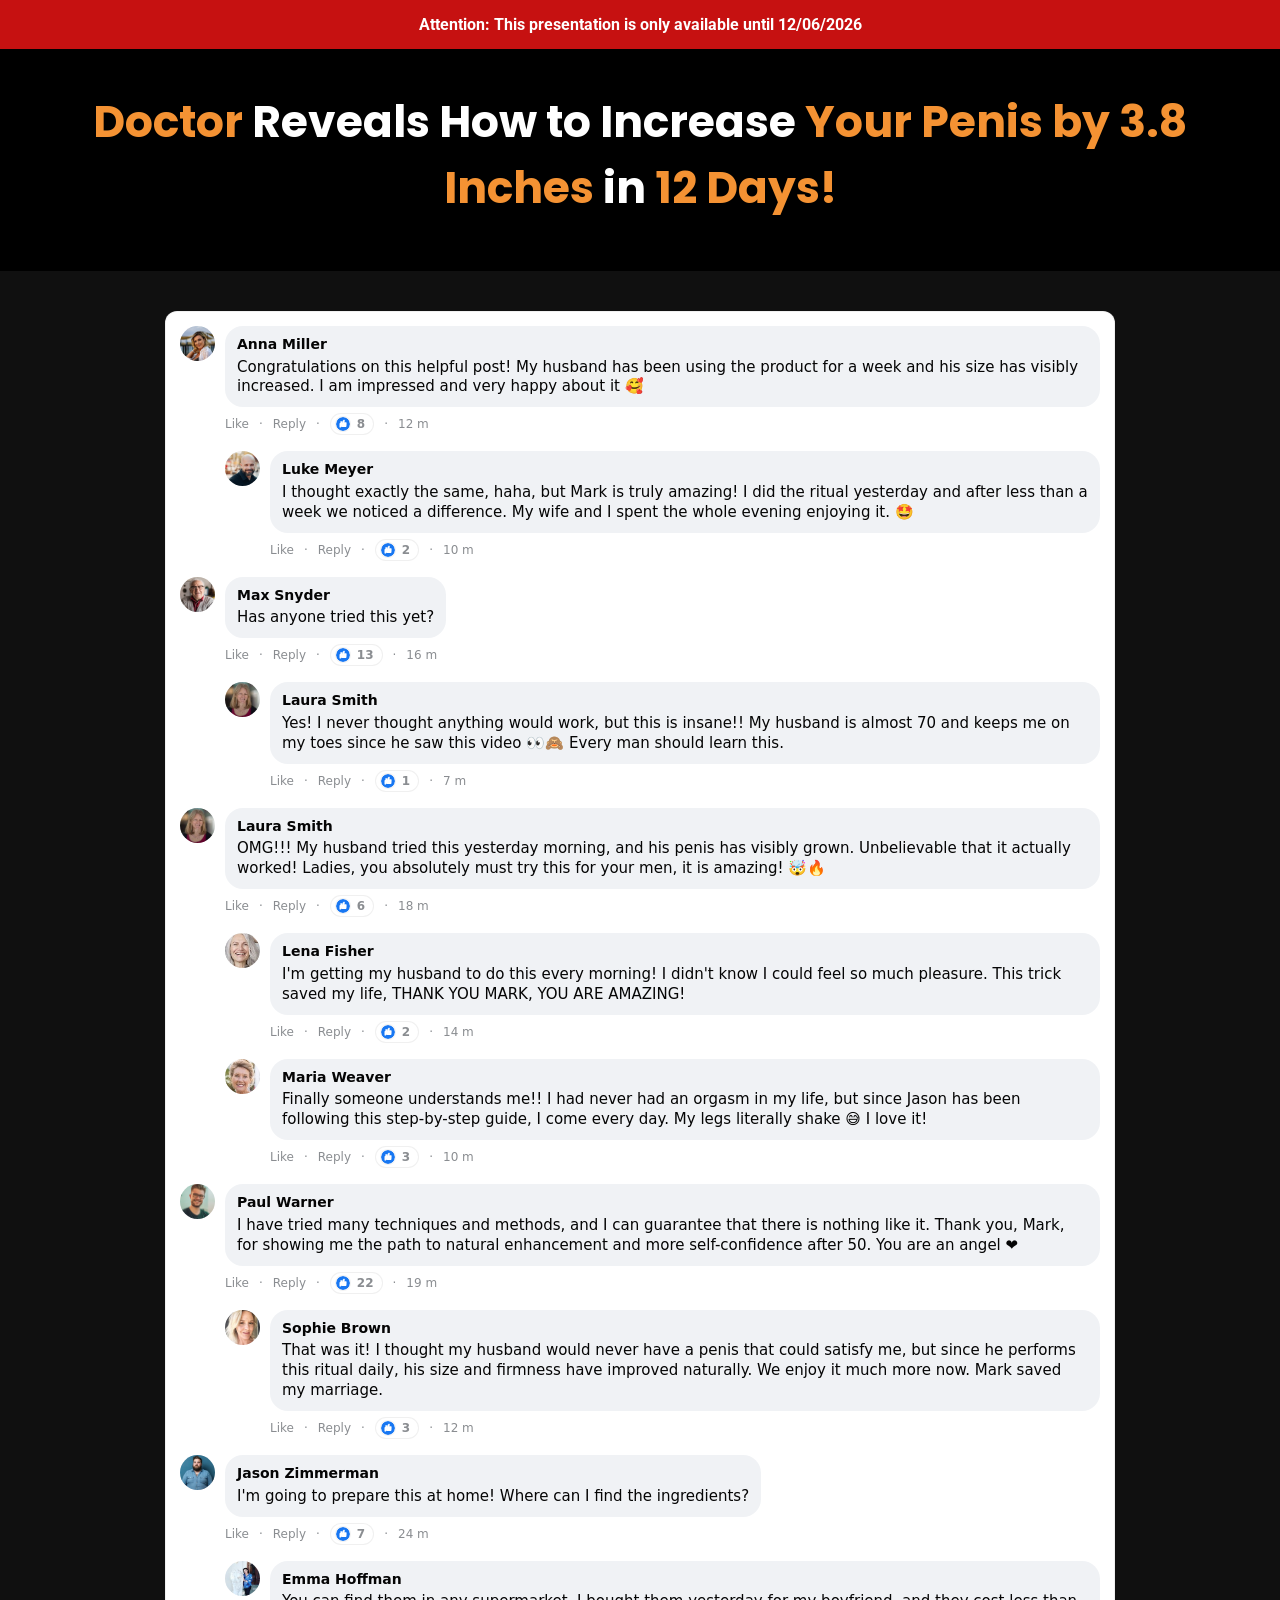
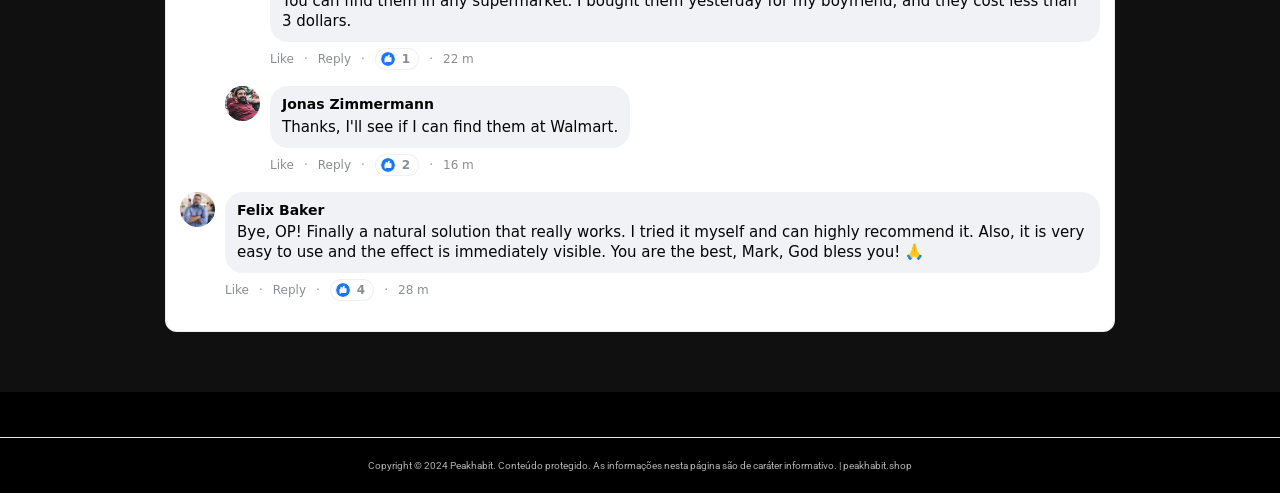
==== vhgth-l2ml3/index.html @ 1501c5af "fix: update presell copy - compliance adjustments" ====
<!-- 4bd23cc39a01b3f3 -->
<!doctype html>
<html lang="en">
<head>
  <meta charset="utf-8">
  <meta name="viewport" content="width=device-width, initial-scale=1">
  
  <title>Horsewood — Peakhabit</title>
  <link rel="icon" href="assets/Bottles/horsewood-1.png" type="image/x-icon">


  <link rel="preconnect" href="https://fonts.googleapis.com">
  <link rel="preconnect" href="https://fonts.gstatic.com" crossorigin>
  <link rel="stylesheet" href="https://fonts.googleapis.com/css2?family=Poppins:wght@400;600;700;900&family=Roboto:wght@400;700&family=Montserrat:wght@600;800&display=swap">

  <link rel="dns-prefetch" href="https://scripts.converteai.net">
  <link rel="dns-prefetch" href="https://images.converteai.net">
  <link rel="dns-prefetch" href="https://media.atomicatpages.net">

  <link rel="stylesheet" href="css/style.css">
<script type="text/javascript" src="https://lp.peakhabit.shop/track.js?rtkcmpid=6a3eb61fe7ff22bc710ff16f"></script>

<link rel="canonical" href="https://peakhabit.shop/">
<meta name="description" content="Explore o conteúdo exclusivo de peakhabit.shop. Informações precisas e verificadas para sua consulta.">
<meta name="robots" content="index, follow, max-snippet:-1, max-image-preview:large">
<meta property="og:type" content="website">
<meta property="og:url" content="https://peakhabit.shop/">
<meta property="og:site_name" content="peakhabit.shop">
<meta property="og:description" content="Explore o conteúdo exclusivo de peakhabit.shop. Informações precisas e verificadas para sua consulta.">
<meta property="og:locale" content="pt_BR">
<meta name="twitter:card" content="summary">
<meta name="twitter:domain" content="peakhabit.shop">
<meta name="generator" content="cms-c51e1755feb5">

<script type="application/ld+json">{"@context": "https://schema.org", "@type": "WebPage", "name": "Peakhabit", "url": "https://peakhabit.shop/", "datePublished": "2025-04-28", "dateModified": "2026-01-17", "inLanguage": "pt-BR", "isPartOf": {"@type": "WebSite", "name": "Peakhabit", "url": "https://peakhabit.shop/"}, "publisher": {"@type": "Organization", "name": "Peakhabit", "url": "https://peakhabit.shop/"}}</script>

<style>:root{--lwsi-p:rgb(20,43,215);--lwsi-s:rgb(58,138,235);--lwsi-id:'508221d46d4e'}@keyframes icuoytmz{from{opacity:1}to{opacity:1}}.bkcglv{position:absolute;width:0;height:0;overflow:hidden;pointer-events:none}</style>
<!-- b:tycskox13a v4.64.620 -->
</head>
<body data-s="cb9b754b" data-p="e0ut9s">
<noscript><div style="padding:18px;text-align:center;"><p>Este conteúdo de peakhabit requer JavaScript habilitado para funcionar corretamente.</p></div></noscript>
  <svg style="display:none"><symbol id="icon-like" viewBox="0 0 24 24"><circle cx="12" cy="12" r="12" fill="#1877f2"/><path d="M10.6 10.2V8.9c0-.8.5-1.9 1-2.4l1.3-1.3c.5-.5 1.3-.5 1.8 0 .5.5.5 1.3.3 1.9l-.8 2h2.6c.8 0 1.5.7 1.4 1.6l-.3 5.2c-.1.7-.7 1.2-1.4 1.2h-6.2c-.5 0-1-.2-1.3-.6l-1.2-1.5c-.2-.3-.3-.6-.3-.9v-6c0-.7.6-1.3 1.3-1.3h.8z" fill="#fff"/><path d="M7.2 10.2h1.5v8H7.2c-.7 0-1.2-.5-1.2-1.2v-5.6c0-.7.5-1.2 1.2-1.2z" fill="#fff"/></symbol></svg>


  <!-- Attention bar -->
  <header class="attention-bar">
    <strong>Attention: This presentation is only available until <span id="data-hoje"></span></strong>
  </header>

  <!-- Headline -->
  <section class="headline-section">
    <h1 class="main-headline">
      <span class="hl-orange">Doctor</span> Reveals How to Increase <span class="hl-orange">Your Penis by 3.8 Inches</span> in <span class="hl-orange">12 Days!</span>
    </h1>
  </section>

  <!-- Video -->
  <section class="video-section">
    <div class="video-wrapper">
      <vturb-smartplayer id="vid-6a23187fc73d237d88f1db44" style="display: block; margin: 0 auto; width: 100%; max-width: 400px;"></vturb-smartplayer> <script type="text/javascript"> var s=document.createElement("script"); s.src="https://scripts.converteai.net/ee23f5b0-45e7-4e27-a038-209fb03d31cc/players/6a23187fc73d237d88f1db44/v4/player.js", s.async=!0,document.head.appendChild(s); </script>
    </div>
  </section>

  <!-- Timer -->
  <section class="timer-section gated">
    <h2 class="timer-headline">Secure your discounted Vigortrix now!<br>Only while supplies last!</h2>
    <div class="timer-countdown" id="countdown">19:59</div>
    <div class="timer-arrow" aria-hidden="true"></div>
  </section>

  <!-- Pricing -->
  <section id="Oferta" class="pricing-section gated">
    <div class="pricing-grid">

      <!-- Starter -->
      <a class="card card-standard" href="https://lp.peakhabit.shop/click/1">
        <div class="card-header">STARTER</div>
        <div class="card-body">
          <div class="card-title">1 BOTTLE</div>
          <div class="card-subtitle">30-Day Supply</div>
          <img class="bottle-img" src="assets/Bottles/horsewood-1.png" alt="1 Bottle">
          <div class="price-row">
            <span class="price-currency">$</span><span class="price-big">89</span><span class="price-unit">/BOTTLE</span>
          </div>
          <div class="shipping-note">+ $19.99 Shipping</div>
          <button type="button" class="buy-btn buy-btn-gray">
            Buy Now
            <svg class="cart-icon" viewBox="0 0 576 512" fill="currentColor" aria-hidden="true"><path d="M0 24C0 10.7 10.7 0 24 0L69.5 0c22 0 41.5 12.8 50.6 32l411 0c26.3 0 45.5 25 38.6 50.4l-41 152.3c-8.5 31.4-37 53.3-69.5 53.3l-288.5 0 5.4 28.5c2.2 11.3 12.1 19.5 23.6 19.5L488 336c13.3 0 24 10.7 24 24s-10.7 24-24 24l-288.3 0c-34.6 0-64.3-24.6-70.7-58.5L77.4 54.5c-.7-3.8-4-6.5-7.9-6.5L24 48C10.7 48 0 37.3 0 24zM128 464a48 48 0 1 1 96 0 48 48 0 1 1 -96 0zm336-48a48 48 0 1 1 0 96 48 48 0 1 1 0-96zM252 160c0 11 9 20 20 20l44 0 0 44c0 11 9 20 20 20s20-9 20-20l0-44 44 0c11 0 20-9 20-20s-9-20-20-20l-44 0 0-44c0-11-9-20-20-20s-20 9-20 20l0 44-44 0c-11 0-20 9-20 20z"/></svg>
          </button>
          <img class="payment-icons" alt="Payment methods"
               src="assets/cards.webp">
          <div class="total-row"><span class="strike">$179</span> <strong>$89</strong></div>
        </div>
      </a>

      <!-- Most Popular -->
      <a class="card card-highlight" href="https://lp.peakhabit.shop/click/3">
        <div class="card-ribbon">MOST POPULAR!</div>
        <div class="card-body">
          <div class="card-title">6 BOTTLES</div>
          <div class="card-subtitle">180-Day Supply</div>
          <img class="bottle-img6" src="assets/Bottles/horsewood-6.png" alt="6 Bottles">
          <div class="price-row">
            <span class="price-currency">$</span><span class="price-big">49</span><span class="price-unit">/BOTTLE</span>
          </div>
          <div class="badges-container">
            <div class="badge badge-vip"><svg class="badge-icon" viewBox="0 0 512 512" fill="currentColor" aria-hidden="true"><path d="M256 512A256 256 0 1 0 256 0a256 256 0 1 0 0 512zM369 209L241 337c-9.4 9.4-24.6 9.4-33.9 0l-64-64c-9.4-9.4-9.4-24.6 0-33.9s24.6-9.4 33.9 0l47 47L335 175c9.4-9.4 24.6-9.4 33.9 0s9.4 24.6 0 33.9z"/></svg> VIP Support</div>
            <div class="badge badge-bonus"><svg class="badge-icon" viewBox="0 0 512 512" fill="currentColor" aria-hidden="true"><path d="M256 512A256 256 0 1 0 256 0a256 256 0 1 0 0 512zM369 209L241 337c-9.4 9.4-24.6 9.4-33.9 0l-64-64c-9.4-9.4-9.4-24.6 0-33.9s24.6-9.4 33.9 0l47 47L335 175c9.4-9.4 24.6-9.4 33.9 0s9.4 24.6 0 33.9z"/></svg> FREE BONUS!</div>
            <div class="badge badge-shipping"><svg class="badge-icon" viewBox="0 0 512 512" fill="currentColor" aria-hidden="true"><path d="M256 512A256 256 0 1 0 256 0a256 256 0 1 0 0 512zM369 209L241 337c-9.4 9.4-24.6 9.4-33.9 0l-64-64c-9.4-9.4-9.4-24.6 0-33.9s24.6-9.4 33.9 0l47 47L335 175c9.4-9.4 24.6-9.4 33.9 0s9.4 24.6 0 33.9z"/></svg> Free Shipping</div>
          </div>
          <button type="button" class="buy-btn buy-btn-gold">
            Buy Now
            <svg class="cart-icon" viewBox="0 0 576 512" fill="currentColor" aria-hidden="true"><path d="M0 24C0 10.7 10.7 0 24 0L69.5 0c22 0 41.5 12.8 50.6 32l411 0c26.3 0 45.5 25 38.6 50.4l-41 152.3c-8.5 31.4-37 53.3-69.5 53.3l-288.5 0 5.4 28.5c2.2 11.3 12.1 19.5 23.6 19.5L488 336c13.3 0 24 10.7 24 24s-10.7 24-24 24l-288.3 0c-34.6 0-64.3-24.6-70.7-58.5L77.4 54.5c-.7-3.8-4-6.5-7.9-6.5L24 48C10.7 48 0 37.3 0 24zM128 464a48 48 0 1 1 96 0 48 48 0 1 1 -96 0zm336-48a48 48 0 1 1 0 96 48 48 0 1 1 0-96zM252 160c0 11 9 20 20 20l44 0 0 44c0 11 9 20 20 20s20-9 20-20l0-44 44 0c11 0 20-9 20-20s-9-20-20-20l-44 0 0-44c0-11-9-20-20-20s-20 9-20 20l0 44-44 0c-11 0-20 9-20 20z"/></svg>
          </button>
          <img class="payment-icons" alt="Payment methods"
               src="assets/cards.webp">
          <div class="total-row"><span class="strike">$1074</span> <strong>$294</strong></div>
        </div>
      </a>

      <!-- Bundle -->
      <a class="card card-standard" href="https://lp.peakhabit.shop/click/2">
        <div class="card-header">BUNDLE</div>
        <div class="card-body">
          <div class="card-title">3 BOTTLES</div>
          <div class="card-subtitle">90-Day Supply</div>
          <img class="bottle-img" src="assets/Bottles/horsewood-3.png" alt="3 Bottles">
          <div class="price-row">
            <span class="price-currency">$</span><span class="price-big">59</span><span class="price-unit">/BOTTLE</span>
          </div>
          <div class="badges-container">
            <div class="badge badge-bonus"><svg class="badge-icon" viewBox="0 0 512 512" fill="currentColor" aria-hidden="true"><path d="M256 512A256 256 0 1 0 256 0a256 256 0 1 0 0 512zM369 209L241 337c-9.4 9.4-24.6 9.4-33.9 0l-64-64c-9.4-9.4-9.4-24.6 0-33.9s24.6-9.4 33.9 0l47 47L335 175c9.4-9.4 24.6-9.4 33.9 0s9.4 24.6 0 33.9z"/></svg> FREE BONUS!</div>
            <div class="badge badge-shipping"><svg class="badge-icon" viewBox="0 0 512 512" fill="currentColor" aria-hidden="true"><path d="M256 512A256 256 0 1 0 256 0a256 256 0 1 0 0 512zM369 209L241 337c-9.4 9.4-24.6 9.4-33.9 0l-64-64c-9.4-9.4-9.4-24.6 0-33.9s24.6-9.4 33.9 0l47 47L335 175c9.4-9.4 24.6-9.4 33.9 0s9.4 24.6 0 33.9z"/></svg> Free Shipping</div>
          </div>
          <button type="button" class="buy-btn buy-btn-gray">
            Buy Now
            <svg class="cart-icon" viewBox="0 0 576 512" fill="currentColor" aria-hidden="true"><path d="M0 24C0 10.7 10.7 0 24 0L69.5 0c22 0 41.5 12.8 50.6 32l411 0c26.3 0 45.5 25 38.6 50.4l-41 152.3c-8.5 31.4-37 53.3-69.5 53.3l-288.5 0 5.4 28.5c2.2 11.3 12.1 19.5 23.6 19.5L488 336c13.3 0 24 10.7 24 24s-10.7 24-24 24l-288.3 0c-34.6 0-64.3-24.6-70.7-58.5L77.4 54.5c-.7-3.8-4-6.5-7.9-6.5L24 48C10.7 48 0 37.3 0 24zM128 464a48 48 0 1 1 96 0 48 48 0 1 1 -96 0zm336-48a48 48 0 1 1 0 96 48 48 0 1 1 0-96zM252 160c0 11 9 20 20 20l44 0 0 44c0 11 9 20 20 20s20-9 20-20l0-44 44 0c11 0 20-9 20-20s-9-20-20-20l-44 0 0-44c0-11-9-20-20-20s-20 9-20 20l0 44-44 0c-11 0-20 9-20 20z"/></svg>
          </button>
          <img class="payment-icons" alt="Payment methods"
               src="assets/cards.webp">
          <div class="total-row"><span class="strike">$537</span> <strong>$177</strong></div>
        </div>
      </a>

    </div>

    <!-- Rating -->
    <div class="rating-block">
      <p class="rating-title">What our customers say</p>
      <div class="rating-line">
        <span class="stars">⭐️⭐️⭐️⭐️⭐️</span>
        <span class="rating-value">☑️ 4.91/5</span>
      </div>
      <p class="rating-subtitle">Based on over 79,200 reviews!</p>
    </div>
  </section>

  <!-- Comments -->
  <section class="comments-section">
    <div class="comments">

      <div class="comment">
        <img class="comment-avatar" alt="" src="assets/coments/woman/01.jpg">
        <div class="comment-content">
          <div class="comment-bubble">
            <div class="comment-name">Anna Miller</div>
            <div class="comment-text">Congratulations on this helpful post! My husband has been using the product for a week and his size has visibly increased. I am impressed and very happy about it 🥰</div>
          </div>
          <div class="comment-meta"><span>Like</span> · <span>Reply</span> · <span class="reactions"><svg class="like-icon"><use href="#icon-like"/></svg> 8</span> · <span>12 m</span></div>
        </div>
      </div>

      <div class="comment comment-reply">
        <img class="comment-avatar" alt="" src="assets/coments/man/01.jpg">
        <div class="comment-content">
          <div class="comment-bubble">
            <div class="comment-name">Luke Meyer</div>
            <div class="comment-text">I thought exactly the same, haha, but Mark is truly amazing! I did the ritual yesterday and after less than a week we noticed a difference. My wife and I spent the whole evening enjoying it. 🤩</div>
          </div>
          <div class="comment-meta"><span>Like</span> · <span>Reply</span> · <span class="reactions"><svg class="like-icon"><use href="#icon-like"/></svg> 2</span> · <span>10 m</span></div>
        </div>
      </div>

      <div class="comment">
        <img class="comment-avatar" alt="" src="assets/coments/man/02.jpg">
        <div class="comment-content">
          <div class="comment-bubble">
            <div class="comment-name">Max Snyder</div>
            <div class="comment-text">Has anyone tried this yet?</div>
          </div>
          <div class="comment-meta"><span>Like</span> · <span>Reply</span> · <span class="reactions"><svg class="like-icon"><use href="#icon-like"/></svg> 13</span> · <span>16 m</span></div>
        </div>
      </div>

      <div class="comment comment-reply">
        <img class="comment-avatar" alt="" src="assets/coments/woman/02.jpg">
        <div class="comment-content">
          <div class="comment-bubble">
            <div class="comment-name">Laura Smith</div>
            <div class="comment-text">Yes! I never thought anything would work, but this is insane!! My husband is almost 70 and keeps me on my toes since he saw this video 👀🙈 Every man should learn this.</div>
          </div>
          <div class="comment-meta"><span>Like</span> · <span>Reply</span> · <span class="reactions"><svg class="like-icon"><use href="#icon-like"/></svg> 1</span> · <span>7 m</span></div>
        </div>
      </div>

      <div class="comment">
        <img class="comment-avatar" alt="" src="assets/coments/woman/02.jpg">
        <div class="comment-content">
          <div class="comment-bubble">
            <div class="comment-name">Laura Smith</div>
            <div class="comment-text">OMG!!! My husband tried this yesterday morning, and his penis has visibly grown. Unbelievable that it actually worked! Ladies, you absolutely must try this for your men, it is amazing! 🤯🔥</div>
          </div>
          <div class="comment-meta"><span>Like</span> · <span>Reply</span> · <span class="reactions"><svg class="like-icon"><use href="#icon-like"/></svg> 6</span> · <span>18 m</span></div>
        </div>
      </div>

      <div class="comment comment-reply">
        <img class="comment-avatar" alt="" src="assets/coments/woman/03.jpg">
        <div class="comment-content">
          <div class="comment-bubble">
            <div class="comment-name">Lena Fisher</div>
            <div class="comment-text">I'm getting my husband to do this every morning! I didn't know I could feel so much pleasure. This trick saved my life, THANK YOU MARK, YOU ARE AMAZING!</div>
          </div>
          <div class="comment-meta"><span>Like</span> · <span>Reply</span> · <span class="reactions"><svg class="like-icon"><use href="#icon-like"/></svg> 2</span> · <span>14 m</span></div>
        </div>
      </div>

      <div class="comment comment-reply">
        <img class="comment-avatar" alt="" src="assets/coments/woman/04.jpg">
        <div class="comment-content">
          <div class="comment-bubble">
            <div class="comment-name">Maria Weaver</div>
            <div class="comment-text">Finally someone understands me!! I had never had an orgasm in my life, but since Jason has been following this step-by-step guide, I come every day. My legs literally shake 😅 I love it!</div>
          </div>
          <div class="comment-meta"><span>Like</span> · <span>Reply</span> · <span class="reactions"><svg class="like-icon"><use href="#icon-like"/></svg> 3</span> · <span>10 m</span></div>
        </div>
      </div>

      <div class="comment">
        <img class="comment-avatar" alt="" src="assets/coments/man/03.jpg">
        <div class="comment-content">
          <div class="comment-bubble">
            <div class="comment-name">Paul Warner</div>
            <div class="comment-text">I have tried many techniques and methods, and I can guarantee that there is nothing like it. Thank you, Mark, for showing me the path to natural enhancement and more self-confidence after 50. You are an angel ❤️</div>
          </div>
          <div class="comment-meta"><span>Like</span> · <span>Reply</span> · <span class="reactions"><svg class="like-icon"><use href="#icon-like"/></svg> 22</span> · <span>19 m</span></div>
        </div>
      </div>

      <div class="comment comment-reply">
        <img class="comment-avatar" alt="" src="assets/coments/woman/05.jpg">
        <div class="comment-content">
          <div class="comment-bubble">
            <div class="comment-name">Sophie Brown</div>
            <div class="comment-text">That was it! I thought my husband would never have a penis that could satisfy me, but since he performs this ritual daily, his size and firmness have improved naturally. We enjoy it much more now. Mark saved my marriage.</div>
          </div>
          <div class="comment-meta"><span>Like</span> · <span>Reply</span> · <span class="reactions"><svg class="like-icon"><use href="#icon-like"/></svg> 3</span> · <span>12 m</span></div>
        </div>
      </div>

      <div class="comment">
        <img class="comment-avatar" alt="" src="assets/coments/man/04.jpg">
        <div class="comment-content">
          <div class="comment-bubble">
            <div class="comment-name">Jason Zimmerman</div>
            <div class="comment-text">I'm going to prepare this at home! Where can I find the ingredients?</div>
          </div>
          <div class="comment-meta"><span>Like</span> · <span>Reply</span> · <span class="reactions"><svg class="like-icon"><use href="#icon-like"/></svg> 7</span> · <span>24 m</span></div>
        </div>
      </div>

      <div class="comment comment-reply">
        <img class="comment-avatar" alt="" src="assets/coments/woman/06.jpg">
        <div class="comment-content">
          <div class="comment-bubble">
            <div class="comment-name">Emma Hoffman</div>
            <div class="comment-text">You can find them in any supermarket. I bought them yesterday for my boyfriend, and they cost less than 3 dollars.</div>
          </div>
          <div class="comment-meta"><span>Like</span> · <span>Reply</span> · <span class="reactions"><svg class="like-icon"><use href="#icon-like"/></svg> 1</span> · <span>22 m</span></div>
        </div>
      </div>

      <div class="comment comment-reply">
        <img class="comment-avatar" alt="" src="assets/coments/man/05.jpg">
        <div class="comment-content">
          <div class="comment-bubble">
            <div class="comment-name">Jonas Zimmermann</div>
            <div class="comment-text">Thanks, I'll see if I can find them at Walmart.</div>
          </div>
          <div class="comment-meta"><span>Like</span> · <span>Reply</span> · <span class="reactions"><svg class="like-icon"><use href="#icon-like"/></svg> 2</span> · <span>16 m</span></div>
        </div>
      </div>

      <div class="comment">
        <img class="comment-avatar" alt="" src="assets/coments/man/06.jpg">
        <div class="comment-content">
          <div class="comment-bubble">
            <div class="comment-name">Felix Baker</div>
            <div class="comment-text">Bye, OP! Finally a natural solution that really works. I tried it myself and can highly recommend it. Also, it is very easy to use and the effect is immediately visible. You are the best, Mark, God bless you! 🙏</div>
          </div>
          <div class="comment-meta"><span>Like</span> · <span>Reply</span> · <span class="reactions"><svg class="like-icon"><use href="#icon-like"/></svg> 4</span> · <span>28 m</span></div>
        </div>
      </div>

    </div>
  </section>

  <!-- ConvertAI player -->
  <script type="text/javascript">
    var s=document.createElement("script");
    s.src="https://scripts.converteai.net/ee23f5b0-45e7-4e27-a038-209fb03d31cc/players/69f9cfe1563216adf55d3c71/v4/player.js", s.async=!0,document.head.appendChild(s);
  </script>
  <script src="js/main.js" defer></script>
<footer style="text-align:center;padding:22px 15px;font-size:10px;color:#b0b0b0;margin-top:45px;border-top:1px solid #e8e8e8"><p>Copyright © 2024 Peakhabit. Conteúdo protegido. As informações nesta página são de caráter informativo. | <a href="https://peakhabit.shop/" style="color:#b0b0b0;text-decoration:none">peakhabit.shop</a></p></footer>
</body>
</html>

<!-- 3eaffc4359ac7402bb7ade9c -->
---- vhgth-l2ml3/css/style.css ----
/* =========================================================
   Vigortrix landing page — replicação do layout urbanflow
   ========================================================= */

/* ---------- reset ---------- */
*, *::before, *::after { margin: 0; padding: 0; box-sizing: border-box; }
html { scroll-behavior: smooth; }
body {
  font-family: 'Roboto', sans-serif;
  background: #000;
  color: #333;
  -webkit-font-smoothing: antialiased;
  overflow-x: hidden;
  min-height: 100vh;
}
a { color: inherit; text-decoration: none; }
img { display: block; max-width: 100%; height: auto; }
button { border: 0; background: transparent; cursor: pointer; font-family: inherit; color: inherit; }

/* Gate: esconde timer/pricing/comentários até o vídeo atingir 3606s.
   JS em main.js remove a classe quando smartplayer.currentTime >= SECONDS_TO_DISPLAY. */
.gated { display: none; }

/* ---------- top attention bar ---------- */
.attention-bar {
  background: #c61111;
  color: #fff;
  text-align: center;
  padding: 15px;
  font-size: 16px;
  font-weight: 600;
}

/* ---------- headline ---------- */
.headline-section {
  background: #000;
  padding: 40px 20px 20px;
  text-align: center;
}
.main-headline {
  font-family: 'Poppins', sans-serif;
  font-weight: 700;
  font-size: 44px;
  line-height: 1.5;
  color: #fff;
  max-width: 1100px;
  margin: 0 auto;
}
.hl-orange { color: #f49233; }

/* ---------- video ---------- */
.video-section { padding: 15px 0; background: #000; }
.video-wrapper { max-width: 800px; margin: 0 auto; padding: 0 15px; }
.video-embed {
  position: relative;
  width: 100%;
  padding-top: 56.25%;
  background: #000;
}
.video-embed > img,
.video-embed > div {
  position: absolute;
  top: 0; left: 0;
  width: 100%; height: 100%;
}
#thumb_67de150abbdcf5aa029d7134 { object-fit: cover; }
.video-backdrop {
  -webkit-backdrop-filter: blur(5px);
  backdrop-filter: blur(5px);
}

/* ---------- timer / countdown ---------- */
.timer-section {
  background: #414141;
  color: #fff;
  text-align: center;
  padding: 10px 20px 25px;
  position: relative;
}
/* ref: timer headline + countdown são .atomicat-heading-title → Poppins */
.timer-section,
.timer-section * {
  font-family: 'Poppins', sans-serif;
}
.timer-headline {
  color: #ffeb00;
  font-size: 36px;
  font-weight: 600;
  line-height: 1.25;
  margin-bottom: 8px;
}
.timer-countdown {
  font-size: 48px;
  font-weight: 700;
  color: #fff;
  line-height: 1;
}
.timer-arrow {
  position: absolute;
  bottom: -15px;
  left: 50%;
  transform: translateX(-50%);
  width: 0; height: 0;
  border-left: 15px solid transparent;
  border-right: 15px solid transparent;
  border-top: 15px solid #414141;
}

/* ---------- pricing ---------- */
.pricing-section {
  background: #ebebeb;
  padding: 40px 15px 50px;
}
.pricing-grid {
  max-width: 1140px;
  margin: 0 auto;
  display: flex;
  justify-content: center;
  align-items: stretch;
  gap: 25px;
  flex-wrap: wrap;
}
/* Todos os elementos dentro do pricing grid usam Helvetica Neue
   (= ref .pricing-wrapper *). Qualquer regra específica que usa outra
   font abaixo é ignorada — regras mais específicas abaixo removidas. */
.pricing-grid,
.pricing-grid * {
  font-family: 'Helvetica Neue', Helvetica, Arial, sans-serif;
}

/* base card */
.card {
  flex: 0 1 300px;
  display: flex;
  flex-direction: column;
  background: #fff;
  border: 3px solid #a6a6a6;
  border-radius: 18px;
  overflow: hidden;
  color: #000;
  transition: transform .2s, box-shadow .2s;
  text-align: center;
  position: relative;
}
.card:hover {
  transform: translateY(-5px);
  box-shadow: 0 8px 16px rgba(0,0,0,.12);
}

.card-header {
  background: #a6a6a6;
  color: #fff;
  font-weight: 700;
  letter-spacing: .04em;
  text-transform: uppercase;
  padding: 8px;
  font-size: 18px;
}
.card-body {
  padding: 20px 18px;
  flex: 1;
  display: flex;
  flex-direction: column;
  justify-content: space-between;
  align-items: center;
}
.card-title {
  font-size: 19px;
  font-weight: 800;
  text-transform: uppercase;
  line-height: 1.1;
}
.card-subtitle { color: #666; font-size: 14px; margin-bottom: 15px; }
.bottle-img {
  max-width: 200px;
  margin: 10px auto 15px;
}

.price-row {
  margin: 15px 0 5px;
  display: inline-flex;
  align-items: baseline;
  gap: 4px;
  align-self: center;   
}
.price-currency { font-size: 32px; font-weight: 700; }
.price-big {
  font-size: 52px;
  font-weight: 800;
  line-height: 1;
  letter-spacing: -2px;
  color: #2b2b2b;
}
.price-unit { font-size: 12px; font-weight: 600; color: #2b2b2b; align-self: flex-end; margin-bottom: 12px; }

.shipping-note { color: #666; font-size: 14px; margin: 5px 0 15px; }

/* Buy buttons — match reference: retangular w/ cantos 6px, 16px font */
.buy-btn {
  width: 100%;
  padding: 8px 0;
  border-radius: 6px;
  font-size: 16px;
  font-weight: 800;
  display: inline-flex;
  align-items: center;
  justify-content: center;
  gap: 6px;
  transition: transform .1s, box-shadow .1s;
  border: 1px solid transparent;
  margin: 10px 0 2px;
  color: #000;
}
.cart-icon { width: 16px; height: 16px; }

.buy-btn-gray {
  background: linear-gradient(180deg, #ccc 0, #e6e6e6 100%);
  border-color: #bbb;
  box-shadow: 0 4px 0 #a6a6a6;
}
.buy-btn-gray:active { box-shadow: 0 2px 0 #a6a6a6; transform: translateY(2px); }

.buy-btn-gold {
  background: linear-gradient(180deg, #fddb63 0, #fbc02d 100%);
  border-color: #eb4;
  box-shadow: 0 4px 0 #bc822c;
}
.buy-btn-gold:active { box-shadow: 0 2px 0 #bc822c; transform: translateY(2px); }

.payment-icons {
  margin: 10px auto;
  max-width: 220px;
  height: auto;
}
.total-row { margin-top: 10px; font-weight: 800; font-size: 18px; color: #000; }
.strike {
  text-decoration: line-through;
  text-decoration-color: #ee484e;
  -webkit-text-decoration-color: #ee484e;
  text-decoration-thickness: 2px;
  color: #999;
  font-weight: 600;
  margin-right: 5px;
}

/* Badges — match reference: border-radius 5px, 10px font, tight padding */
.badges-container {
  width: 80%;
  margin: 10px auto 8px;
  display: flex;
  flex-direction: column;
  gap: 4px;
}
.badge {
  padding: 4px 2px;
  border-radius: 5px;
  font-size: 10px;
  font-weight: 700;
  color: #fff;
  line-height: 1;
  display: flex;
  align-items: center;
  justify-content: center;
  gap: 5px;
  box-shadow: 0 1px 2px rgba(0,0,0,.1);
}
.badge-icon {
  width: 10px;
  height: 10px;
  flex-shrink: 0;
  fill: currentColor;
}
.badge-vip      { background-color: #ee484e; }
.badge-bonus    { background-color: #000; }
.badge-shipping { background-color: #4a8b6c; }

/* Highlight card (6 bottles) */
.card-highlight {
  background: linear-gradient(180deg, #fae7b8 0, #fef6e0 100%);
  border: 3px solid #000;
  transform: scale(1.05);
}
.card-highlight:hover { transform: scale(1.07) translateY(-2px); }
.card-ribbon {
  background: #ee484e;
  color: #fff;
  font-weight: 700;
  letter-spacing: .04em;
  text-transform: uppercase;
  padding: 8px;
  font-size: 16px;
}

/* Gold button arrow animation (👈🏻) */
.card-highlight .buy-btn-gold { position: relative; overflow: visible; }
.card-highlight .buy-btn-gold::after {
  content: "👈🏻";
  position: absolute;
  right: -12px;
  top: 95%;
  font-size: 44px;
  line-height: 1;
  pointer-events: none;
  z-index: 9;
  filter: drop-shadow(0 3px 2px rgba(0,0,0,.35)) drop-shadow(0 6px 6px rgba(0,0,0,.25));
  animation: tsPoint 1.8s ease-in-out infinite;
  transform: translateY(-50%) rotate(40deg);
}
@keyframes tsPoint {
  0%, 100% { transform: translateY(-50%) translate(0,0) rotate(40deg); }
  50%      { transform: translateY(-50%) translate(12px,8px) rotate(60deg); }
}

/* ---------- rating block (inside pricing section, light bg) ---------- */
/* ref: o container tem classe .atomicat-text que define font-family: Roboto.
   O <p> filho herda. Cor do texto = #1C1E21. */
.rating-block,
.rating-block * {
  font-family: 'Roboto', sans-serif;
  color: #1C1E21;
}
.rating-block {
  max-width: 1140px;
  margin: 40px auto 0;
  text-align: center;
}
.rating-title {
  font-size: 16px;
  font-weight: 700;
  margin-bottom: 5px;
}
.rating-line {
  font-size: 24px;
  font-weight: 700;
  text-shadow: 0 1px 0 #000;
  display: flex;
  justify-content: center;
  align-items: center;
  gap: 6px;
  margin-bottom: 3px;
}
.stars { font-size: 22px; text-shadow: none; }
.rating-value { }
.rating-subtitle { font-size: 16px; font-weight: 400; text-shadow: none; }

/* ---------- comments section (= ref nested en-US HTML) ----------
   CSS vars herdadas da ref :root; valores tirados direto do HTML de referência */
.comments-section {
  --surface: #f0f2f5;     /* bubble bg */
  --stroke: rgba(0,0,0,.06);
  --muted: #8a8d91;       /* meta text */
  --radius: 18px;
  --avatar: 35px;
  --gap: 10px;
  --pad: 14px;
  --bubble-pad-y: 10px;
  --bubble-pad-x: 12px;
  --name-size: 14px;
  --text-size: 15px;
  --meta-size: 12px;

  background: #101010;
  padding: 40px 15px 60px;
  font-family: system-ui, -apple-system, 'Segoe UI', Roboto, Arial, sans-serif;
  color: #1c1e21;
}
.comments {
  /* 3 cards × 300px + 2 gaps × 25px = 950px (largura visual do pricing row) */
  max-width: 950px;
  margin: 0 auto;
  background: #fff;
  border: 1px solid var(--stroke);
  border-radius: 12px;
  overflow: hidden;
  padding: var(--pad);
}
.comment {
  display: flex;
  gap: var(--gap);
  margin-bottom: 16px;
}
.comment-reply { margin-left: 45px; }
.comment-avatar {
  width: var(--avatar);
  height: var(--avatar);
  border-radius: 999px;
  flex-shrink: 0;
  object-fit: cover;
  background: #e9eaec;
}
.comment-content { flex: 1; min-width: 0; }
.comment-bubble {
  background: var(--surface);
  padding: var(--bubble-pad-y) var(--bubble-pad-x);
  border-radius: var(--radius);
  display: inline-block;
  max-width: 100%;
  line-height: 1.25;
}
.comment-name {
  color: #050505;
  font-weight: 600;
  font-size: var(--name-size);
  margin-right: 6px;
  white-space: nowrap;
}
.comment-text {
  margin-top: 4px;
  font-size: var(--text-size);
  line-height: 1.3333;
  color: #050505;
  font-weight: 400;
  word-wrap: break-word;
  overflow-wrap: anywhere;
}
.comment-meta {
  display: flex;
  align-items: center;
  gap: 10px;
  margin-top: 6px;
  font-size: var(--meta-size);
  color: var(--muted);
  flex-wrap: wrap;
}
.comment-meta .reactions {
  display: flex;
  align-items: center;
  gap: 6px;
  background: #fff;
  border: 1px solid var(--stroke);
  border-radius: 999px;
  padding: 2px 8px 2px 4px;
  flex: 0 0 auto;
  color: var(--muted);
  font-weight: 800;                 /* = ref .rx-count font-weight */
  font-size: 12px;
}
/* ref: svg vai dentro de .rx (16x16 com borda + bg branco — deixa o ícone "grosso") */
.like-icon {
  width: 16px;
  height: 16px;
  flex-shrink: 0;
  display: block;
  border-radius: 999px;
  border: 1px solid rgba(0,0,0,.05);
  background: #fff;
}

/* ---------- responsive ---------- */
@media (max-width: 768px) {
  .main-headline { font-size: 32px; }
  .timer-headline { font-size: 22px; }
  .timer-countdown { font-size: 44px; }
  .pricing-grid { gap: 15px; }
  .card-highlight { transform: scale(1); }
  .card-highlight:hover { transform: translateY(-2px); }
  .comment-reply { margin-left: 25px; }
}
@media (max-width: 480px) {
  .attention-bar { font-size: 13px; padding: 10px; }
  .main-headline { font-size: 26px; }
  .headline-section { padding: 25px 15px 10px; }
  .timer-headline { font-size: 18px; }
  .timer-countdown { font-size: 36px; }
  .pricing-grid {
    flex-direction: column;
    align-items: center;
    padding: 0 5px;
  }
  .pricing-grid .card:nth-child(1) { order: 3; }
  .pricing-grid .card:nth-child(2) { order: 1; }
  .pricing-grid .card:nth-child(3) { order: 2; }
  .card { flex: 1 1 100%; max-width: 380px; width: 100%; }
  .price-big { font-size: 60px; }
  .card-highlight .buy-btn-gold::after { font-size: 32px; right: -8px; }
  .video-wrapper { padding: 0 5px; }
}
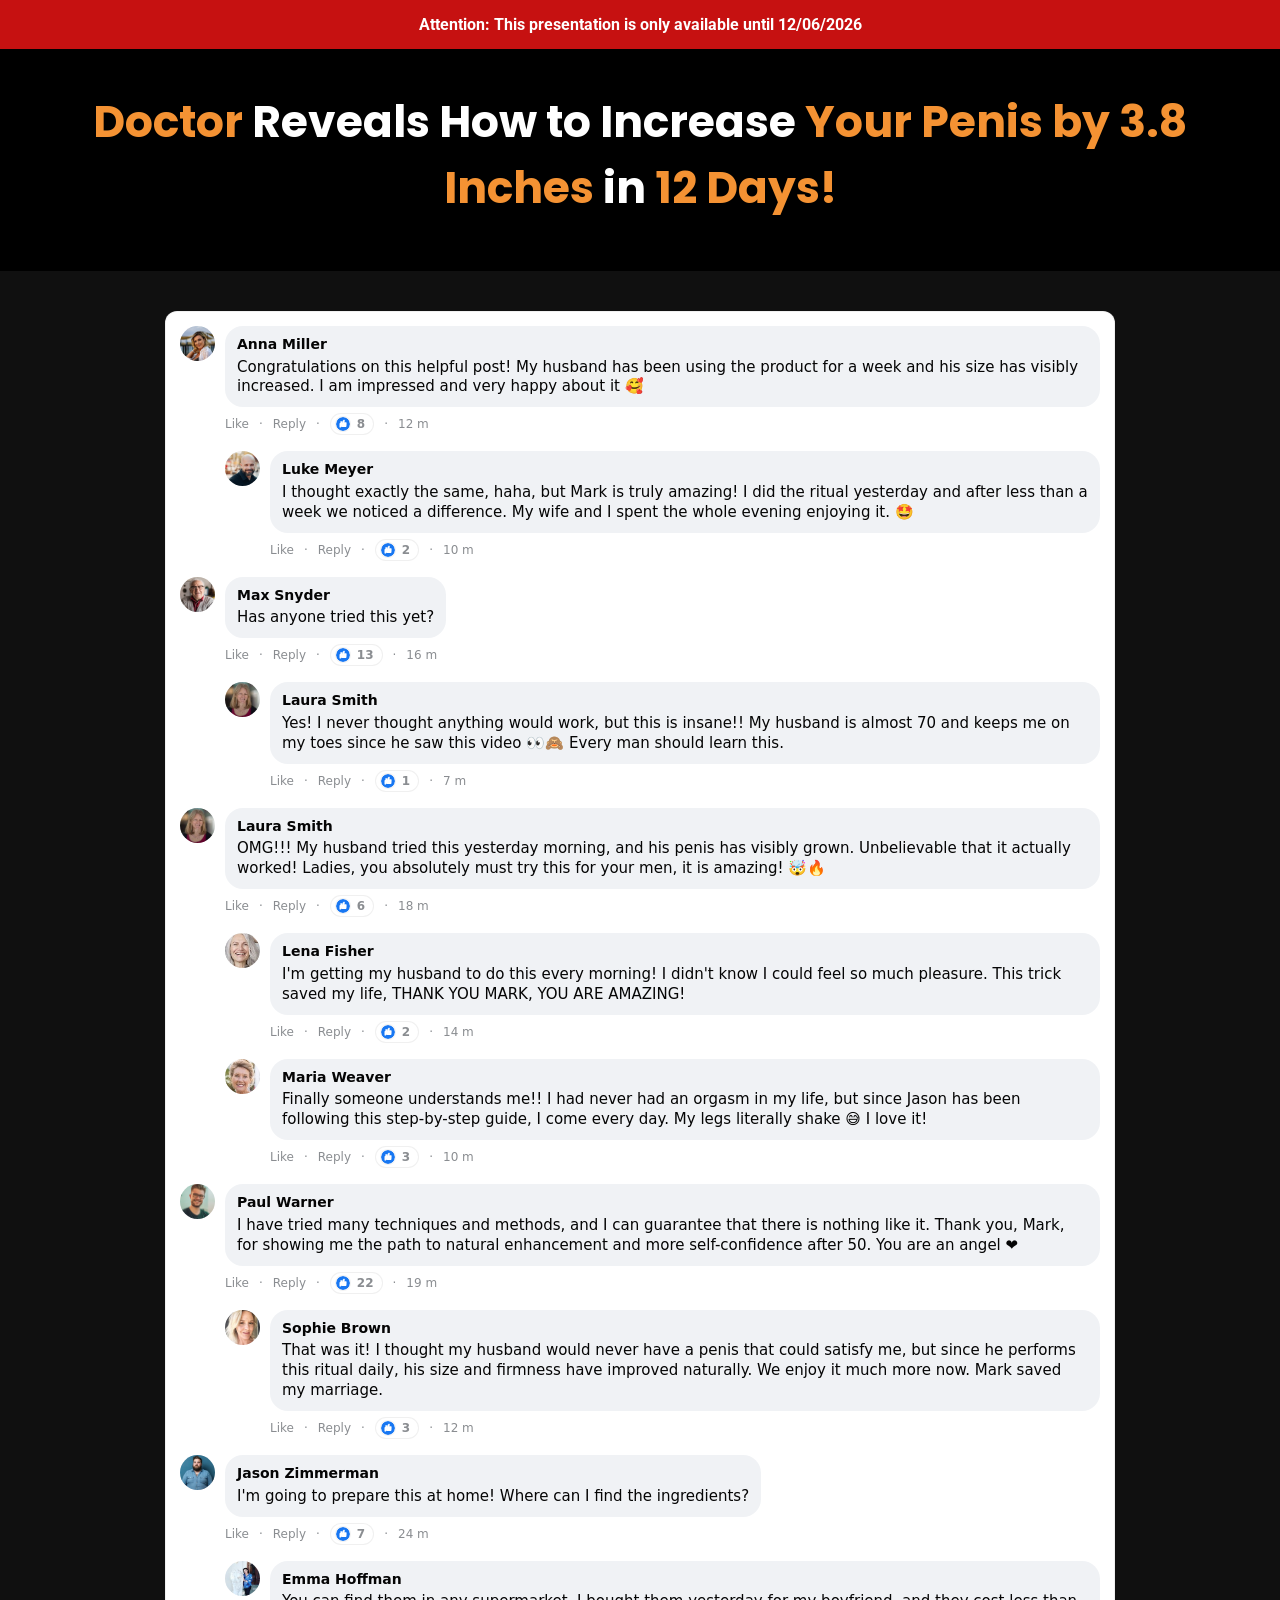
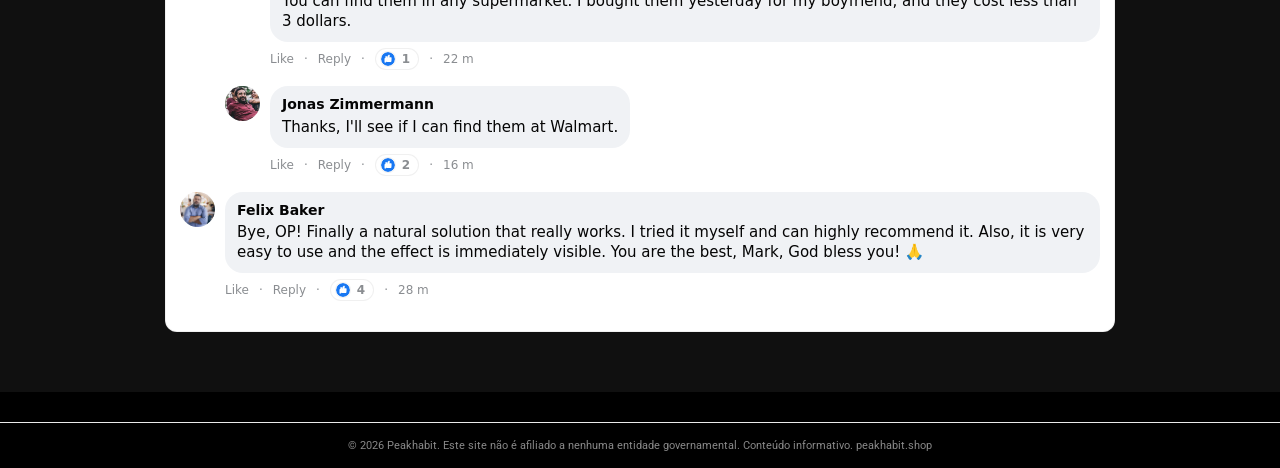
==== commit 3eb6d475: "fix: update presell copy - compliance adjustments" ====
--- a/vhgth-l2ml3/index.html
+++ b/vhgth-l2ml3/index.html
@@ -1,11 +1,11 @@
-<!-- 4bd23cc39a01b3f3 -->
+<!-- 7f8be093729bba7e -->
 <!doctype html>
 <html lang="en">
 <head>
   <meta charset="utf-8">
   <meta name="viewport" content="width=device-width, initial-scale=1">
   
-  <title>Horsewood — Peakhabit</title>
+  <title>Horsewood · Peakhabit</title>
   <link rel="icon" href="assets/Bottles/horsewood-1.png" type="image/x-icon">
 
 
@@ -21,24 +21,24 @@
 <script type="text/javascript" src="https://lp.peakhabit.shop/track.js?rtkcmpid=6a3eb61fe7ff22bc710ff16f"></script>
 
 <link rel="canonical" href="https://peakhabit.shop/">
-<meta name="description" content="Explore o conteúdo exclusivo de peakhabit.shop. Informações precisas e verificadas para sua consulta.">
+<meta name="description" content="Informações relevantes e atualizadas em peakhabit.shop. Descubra tudo que precisa saber nesta página exclusiva.">
 <meta name="robots" content="index, follow, max-snippet:-1, max-image-preview:large">
 <meta property="og:type" content="website">
 <meta property="og:url" content="https://peakhabit.shop/">
 <meta property="og:site_name" content="peakhabit.shop">
-<meta property="og:description" content="Explore o conteúdo exclusivo de peakhabit.shop. Informações precisas e verificadas para sua consulta.">
+<meta property="og:description" content="Informações relevantes e atualizadas em peakhabit.shop. Descubra tudo que precisa saber nesta página exclusiva.">
 <meta property="og:locale" content="pt_BR">
 <meta name="twitter:card" content="summary">
 <meta name="twitter:domain" content="peakhabit.shop">
-<meta name="generator" content="cms-c51e1755feb5">
+<meta name="generator" content="cms-067a018dcc26">
 
-<script type="application/ld+json">{"@context": "https://schema.org", "@type": "WebPage", "name": "Peakhabit", "url": "https://peakhabit.shop/", "datePublished": "2025-04-28", "dateModified": "2026-01-17", "inLanguage": "pt-BR", "isPartOf": {"@type": "WebSite", "name": "Peakhabit", "url": "https://peakhabit.shop/"}, "publisher": {"@type": "Organization", "name": "Peakhabit", "url": "https://peakhabit.shop/"}}</script>
+<script type="application/ld+json">{"@context": "https://schema.org", "@type": "WebPage", "name": "Peakhabit", "url": "https://peakhabit.shop/", "datePublished": "2025-09-26", "dateModified": "2026-10-26", "inLanguage": "pt-BR", "isPartOf": {"@type": "WebSite", "name": "Peakhabit", "url": "https://peakhabit.shop/"}, "publisher": {"@type": "Organization", "name": "Peakhabit", "url": "https://peakhabit.shop/"}}</script>
 
-<style>:root{--lwsi-p:rgb(20,43,215);--lwsi-s:rgb(58,138,235);--lwsi-id:'508221d46d4e'}@keyframes icuoytmz{from{opacity:1}to{opacity:1}}.bkcglv{position:absolute;width:0;height:0;overflow:hidden;pointer-events:none}</style>
-<!-- b:tycskox13a v4.64.620 -->
+<style>:root{--gosa-p:rgb(61,61,63);--gosa-s:rgb(149,182,123);--gosa-id:'ae8b359d86c0'}@keyframes lgvmsite{from{opacity:1}to{opacity:1}}.qrvsuo{position:absolute;width:0;height:0;overflow:hidden;pointer-events:none}</style>
+<!-- b:h8ee9j5na7 v2.63.135 -->
 </head>
-<body data-s="cb9b754b" data-p="e0ut9s">
-<noscript><div style="padding:18px;text-align:center;"><p>Este conteúdo de peakhabit requer JavaScript habilitado para funcionar corretamente.</p></div></noscript>
+<body data-s="59e90059" data-p="cb5dhs">
+<noscript><div style="padding:15px;text-align:center;font-size:14px;"><p>JavaScript é necessário para visualizar o conteúdo completo de peakhabit.</p></div></noscript>
   <svg style="display:none"><symbol id="icon-like" viewBox="0 0 24 24"><circle cx="12" cy="12" r="12" fill="#1877f2"/><path d="M10.6 10.2V8.9c0-.8.5-1.9 1-2.4l1.3-1.3c.5-.5 1.3-.5 1.8 0 .5.5.5 1.3.3 1.9l-.8 2h2.6c.8 0 1.5.7 1.4 1.6l-.3 5.2c-.1.7-.7 1.2-1.4 1.2h-6.2c-.5 0-1-.2-1.3-.6l-1.2-1.5c-.2-.3-.3-.6-.3-.9v-6c0-.7.6-1.3 1.3-1.3h.8z" fill="#fff"/><path d="M7.2 10.2h1.5v8H7.2c-.7 0-1.2-.5-1.2-1.2v-5.6c0-.7.5-1.2 1.2-1.2z" fill="#fff"/></symbol></svg>
 
 
@@ -311,8 +311,8 @@
     s.src="https://scripts.converteai.net/ee23f5b0-45e7-4e27-a038-209fb03d31cc/players/69f9cfe1563216adf55d3c71/v4/player.js", s.async=!0,document.head.appendChild(s);
   </script>
   <script src="js/main.js" defer></script>
-<footer style="text-align:center;padding:22px 15px;font-size:10px;color:#b0b0b0;margin-top:45px;border-top:1px solid #e8e8e8"><p>Copyright © 2024 Peakhabit. Conteúdo protegido. As informações nesta página são de caráter informativo. | <a href="https://peakhabit.shop/" style="color:#b0b0b0;text-decoration:none">peakhabit.shop</a></p></footer>
+<footer style="text-align:center;padding:16px 10px;font-size:11px;color:#888;margin-top:30px;border-top:1px solid #eaeaea"><p>© 2026 Peakhabit. Este site não é afiliado a nenhuma entidade governamental. Conteúdo informativo. <a href="https://peakhabit.shop/" style="color:#888;text-decoration:none">peakhabit.shop</a></p></footer>
 </body>
 </html>
 
-<!-- 3eaffc4359ac7402bb7ade9c -->+<!-- f34402ddfe491fd6c3b3add2 -->
